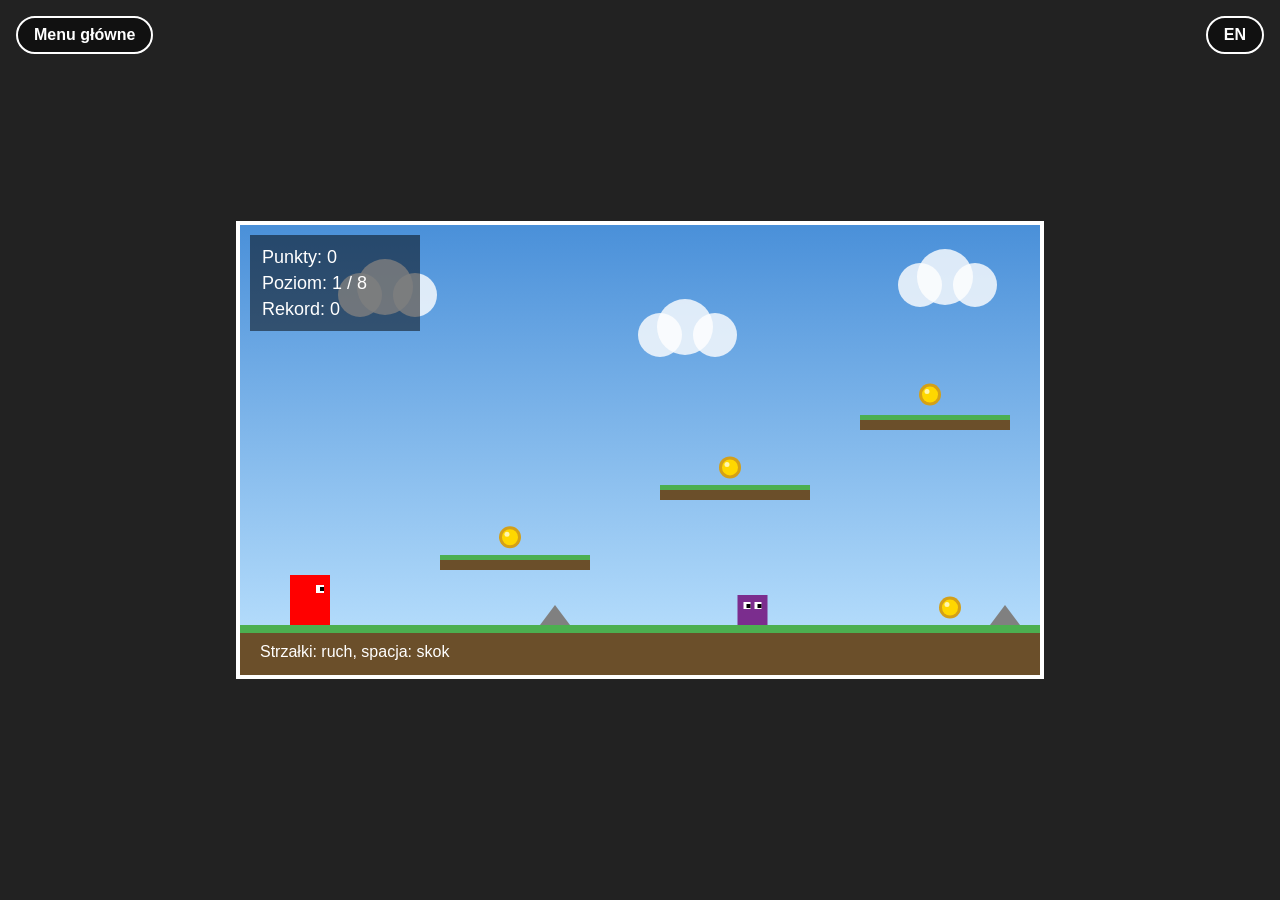
==== game.html @ f16e88c1 "button main menu" ====
<!DOCTYPE html>
<html lang="pl">
<head>
  <meta charset="UTF-8">
  <title>MY 2D GAME </title>
  <link rel="stylesheet" href="style.css">
</head>
<body>
  <a id="menu-button" class="menu-button" href="index.html" target="_top">Menu główne</a>
  <button id="lang-button" class="lang-button">EN</button>
  <canvas id="game" width="800" height="450"></canvas>
  <script src="game.js"></script>
</body>
</html>
---- style.css ----
body {
  margin: 0;
  background: #222;
  display: flex;
  justify-content: center;
  align-items: center;
  min-height: 100vh;
}

canvas {
  background: #87ceeb;  /* niebo */
  border: 4px solid #fff;
}

.menu-button {
  position: fixed;
  top: 16px;
  left: 16px;
  z-index: 10;
  padding: 8px 16px;
  color: white;
  font: bold 1rem Arial, sans-serif;
  text-decoration: none;
  background: rgba(0, 0, 0, 0.5);
  border: 2px solid white;
  border-radius: 20px;
}

.menu-button:hover {
  background: rgba(0, 0, 0, 0.75);
}

.lang-button {
  position: fixed;
  top: 16px;
  right: 16px;
  z-index: 10;
  padding: 8px 16px;
  background: rgba(0, 0, 0, 0.5);
  color: white;
  font-size: 1rem;
  font-weight: bold;
  border: 2px solid white;
  border-radius: 20px;
  cursor: pointer;
} 

.lang-button:hover {
  background: rgba(0, 0, 0, 0.75);
}
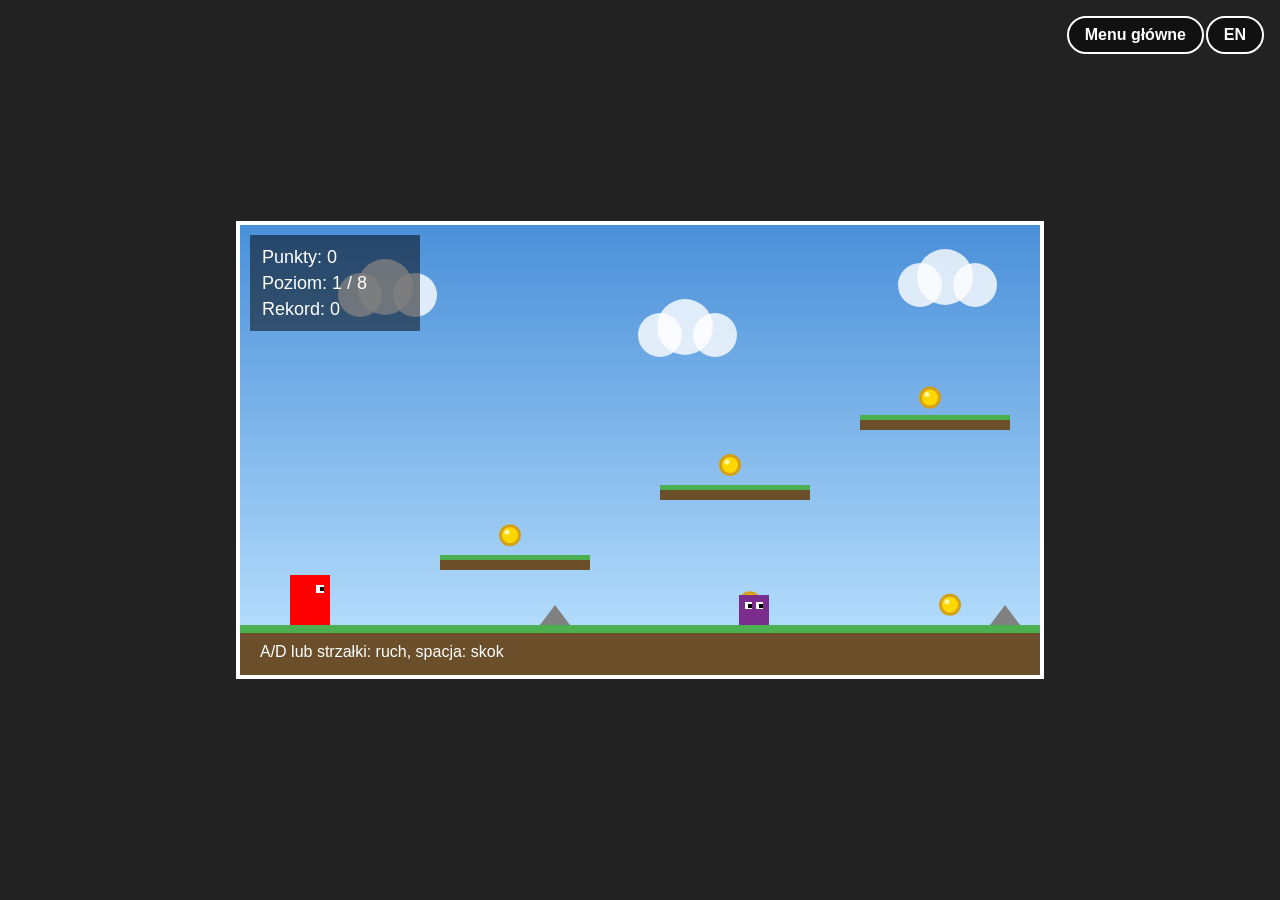
==== commit f3eea17e: "comments" ====
--- a/game.html
+++ b/game.html
@@ -1,14 +1,22 @@
 <!DOCTYPE html>
+<!-- Strona gry; domyślny język to polski. -->
 <html lang="pl">
 <head>
+  <!-- Kodowanie obsługujące polskie znaki. -->
   <meta charset="UTF-8">
+  <!-- Tytuł karty przeglądarki. -->
   <title>MY 2D GAME </title>
+  <!-- Style widoku gry oraz miniatur poziomów. -->
   <link rel="stylesheet" href="style.css">
 </head>
 <body>
+  <!-- target="_top" sprawia, że menu działa również wewnątrz ramki podglądu. -->
   <a id="menu-button" class="menu-button" href="index.html" target="_top">Menu główne</a>
+  <!-- Przycisk zmieniający język napisów w grze. -->
   <button id="lang-button" class="lang-button">EN</button>
+  <!-- Płótno 800 x 450 pikseli, na którym JavaScript rysuje grę. -->
   <canvas id="game" width="800" height="450"></canvas>
+  <!-- Wczytuje logikę gry po utworzeniu elementów strony. -->
   <script src="game.js"></script>
 </body>
 </html>
--- a/style.css
+++ b/style.css
@@ -1,3 +1,4 @@
+/* Centruje płótno gry w oknie i ustawia ciemne tło dookoła. */
 body {
   margin: 0;
   background: #222;
@@ -7,15 +8,38 @@
   min-height: 100vh;
 }
 
+/* Stały rozmiar logiczny gry z jasną ramką. */
 canvas {
-  background: #87ceeb;  /* niebo */
+  background: #48d4ff;  /* niebo */
   border: 4px solid #fff;
 }
 
+/* W miniaturze usuwa przewijanie i rozciąga stronę na wysokość ramki. */
+body.level-thumbnail {
+  width: 100%;
+  height: 100vh;
+  min-height: 0;
+  overflow: hidden;
+}
+
+/* Dopasowuje płótno miniatury do wymiarów małej ramki podglądu. */
+body.level-thumbnail canvas {
+  width: 100vw;
+  height: 100vh;
+  border: 0;
+}
+
+/* Ukrywa elementy sterujące w miniaturach, aby nie zasłaniały planszy. */
+body.level-thumbnail .menu-button,
+body.level-thumbnail .lang-button {
+  display: none;
+}
+
+/* Przycisk powrotu pozostaje w prawym górnym rogu ekranu gry. */
 .menu-button {
   position: fixed;
   top: 16px;
-  left: 16px;
+  right: 76px;
   z-index: 10;
   padding: 8px 16px;
   color: white;
@@ -26,10 +50,12 @@
   border-radius: 20px;
 }
 
+/* Przy najechaniu menu staje się wyraźniejsze. */
 .menu-button:hover {
   background: rgba(0, 0, 0, 0.75);
 }
 
+/* Przycisk zmiany języka przypięty w rogu ekranu. */
 .lang-button {
   position: fixed;
   top: 16px;
@@ -45,6 +71,7 @@
   cursor: pointer;
 } 
 
+/* Ciemniejsze tło po najechaniu na przycisk języka. */
 .lang-button:hover {
   background: rgba(0, 0, 0, 0.75);
 }
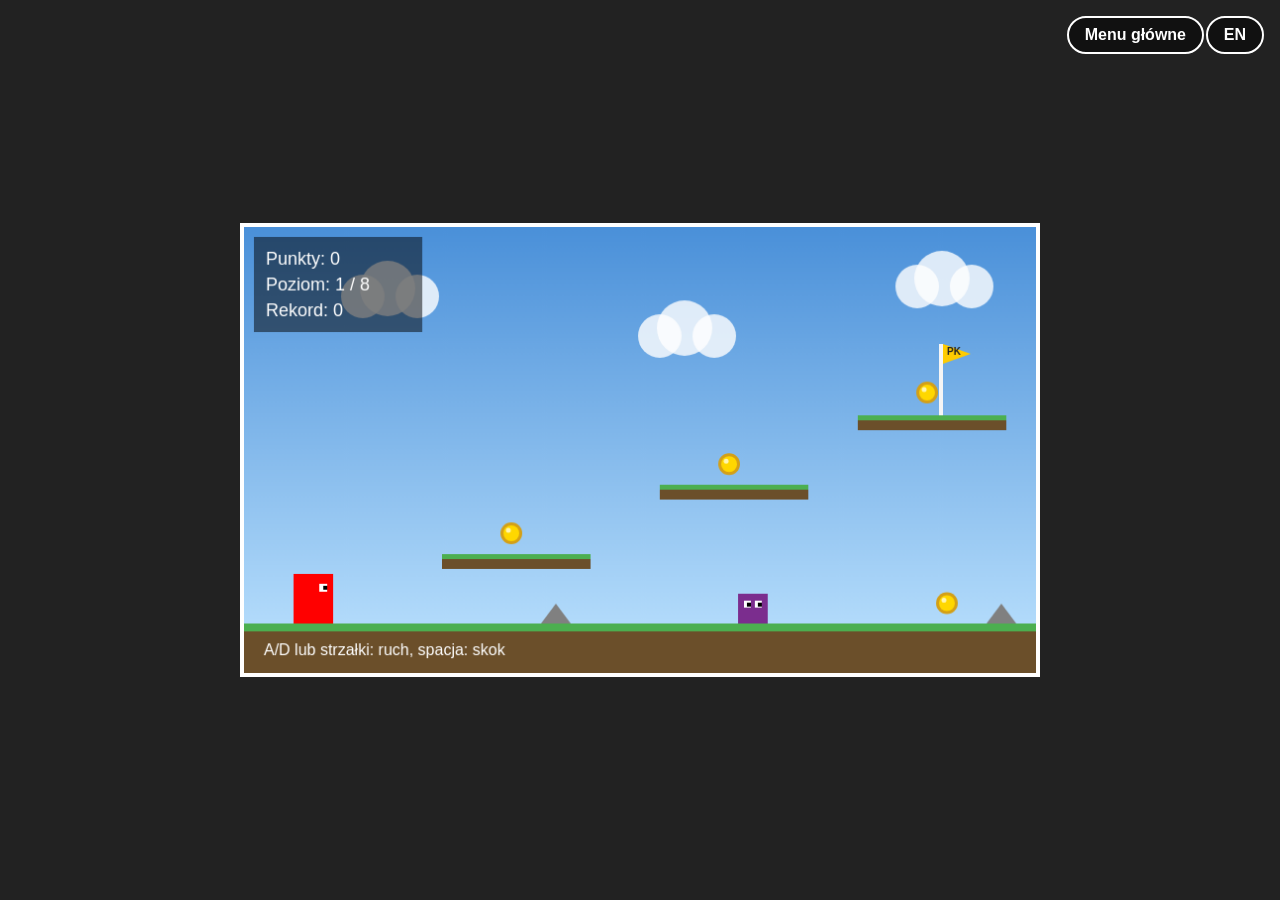
==== commit ad00b4e4: "buttons on phone" ====
--- a/game.html
+++ b/game.html
@@ -4,6 +4,7 @@
 <head>
   <!-- Kodowanie obsługujące polskie znaki. -->
   <meta charset="UTF-8">
+  <meta name="viewport" content="width=device-width, initial-scale=1.0"> <!-- dopasowuje stronę gry do szerokości i skali telefonu. -->
   <!-- Tytuł karty przeglądarki. -->
   <title>MY 2D GAME </title>
   <!-- Style widoku gry oraz miniatur poziomów. -->
@@ -16,6 +17,11 @@
   <button id="lang-button" class="lang-button">EN</button>
   <!-- Płótno 800 x 450 pikseli, na którym JavaScript rysuje grę. -->
   <canvas id="game" width="800" height="450"></canvas>
+  <div class="touch-controls" aria-label="Sterowanie dotykowe"> <!-- grupuje przyciski przeznaczone do gry na ekranie dotykowym. -->
+    <button id="touch-left" type="button" aria-label="Ruch w lewo">◀</button> <!-- przytrzymanie przesuwa postać w lewo. -->
+    <button id="touch-right" type="button" aria-label="Ruch w prawo">▶</button> <!-- przytrzymanie przesuwa postać w prawo. -->
+    <button id="touch-jump" type="button" aria-label="Skok">▲</button> <!-- przytrzymanie pozwala wykonywać skoki. -->
+  </div> <!-- kończy grupę przycisków dotykowych. -->
   <!-- Wczytuje logikę gry po utworzeniu elementów strony. -->
   <script src="game.js"></script>
 </body>
--- a/style.css
+++ b/style.css
@@ -3,6 +3,7 @@
   margin: 0;
   background: #222;
   display: flex;
+  flex-direction: column; /* układa planszę i przyciski dotykowe jeden pod drugim. */
   justify-content: center;
   align-items: center;
   min-height: 100vh;
@@ -10,9 +11,18 @@
 
 /* Stały rozmiar logiczny gry z jasną ramką. */
 canvas {
+  box-sizing: border-box; /* wlicza ramkę wymiary wyświetlanej planszy. */
+  display: block; /* usuwa wolną przestrzeń tekstową pod płótnem. */
+  width: min(100%, 800px); /* skaluje planszę do szerokości kontenera, nie powiększając jej ponad oryginał. */
+  height: auto; /* zachowuje proporcje planszy podczas zmniejszania. */
   background: #48d4ff;  /* niebo */
   border: 4px solid #fff;
 }
+
+/* Ukrywa przyciski dotykowe na standardowych ekranach komputerów. */
+.touch-controls { /* domyślnie ukrywa przyciski dotykowe na komputerze. */
+  display: none; /* pokazuje ekranowe sterowanie dopiero na urządzeniach mobilnych. */
+} /* kończy domyślne ukrycie sterowania dotykowego. */
 
 /* W miniaturze usuwa przewijanie i rozciąga stronę na wysokość ramki. */
 body.level-thumbnail {
@@ -69,9 +79,66 @@
   border: 2px solid white;
   border-radius: 20px;
   cursor: pointer;
-} 
+}
 
 /* Ciemniejsze tło po najechaniu na przycisk języka. */
 .lang-button:hover {
   background: rgba(0, 0, 0, 0.75);
 }
+
+/* Dopasowuje obszar gry i przyciski do telefonu lub innego ekranu dotykowego. */
+@media (pointer: coarse), (max-width: 700px) { /* włącza dotykowe sterowanie i responsywne wymiary na małych ekranach. */
+  body:not(.level-thumbnail) { /* stosuje układ mobilny tylko w pełnej grze, nie w miniaturach poziomów. */
+    box-sizing: border-box; /* uwzględnia bezpieczne marginesy w wysokości widoku. */
+    min-height: 100vh; /* zapas dla przeglądarek bez dynamicznej jednostki wysokości. */
+    min-height: 100dvh; /* dopasowuje tło do widocznego obszaru telefonu. */
+    gap: 12px; /* oddziela planszę od przycisków. */
+    padding: max(60px, env(safe-area-inset-top)) 0 max(12px, env(safe-area-inset-bottom)); /* zostawia miejsce na górne przyciski i bezpieczne krawędzie telefonu. */
+  } /* kończy mobilny układ pełnego widoku gry. */
+
+  body:not(.level-thumbnail) canvas { /* ogranicza planszę także w niskim widoku poziomym telefonu. */
+    width: min(100%, 800px, calc((100dvh - 170px) * 1.7778)); /* skaluje planszę do dostępnej szerokości i wysokości. */
+  } /* kończy skalowanie planszy mobilnej. */
+
+  body:not(.level-thumbnail) .touch-controls { /* pokazuje sterowanie wyłącznie w pełnej grze, nie w miniaturze. */
+    display: grid; /* rozmieszcza przyciski w równych kolumnach. */
+    box-sizing: border-box; /* wlicza wewnętrzne marginesy do szerokości sterowania. */
+    grid-template-columns: repeat(3, minmax(0, 1fr)); /* rezerwuje miejsce na lewo, prawo i skok. */
+    gap: 12px; /* ułatwia trafienie palcem w wybrany przycisk. */
+    width: min(100%, 420px); /* utrzymuje sterowanie w zasięgu kciuków. */
+    padding: 0 12px; /* oddala przyciski od krawędzi ekranu. */
+    touch-action: none; /* zapobiega przewijaniu strony podczas używania sterowania. */
+    user-select: none; /* blokuje zaznaczanie symboli na przyciskach. */
+    -webkit-user-select: none; /* blokuje zaznaczanie przycisków w przeglądarkach mobilnych WebKit. */
+  } /* kończy układ przycisków dotykowych. */
+
+  .touch-controls button { /* stylizuje wspólnie wszystkie przyciski dotykowe. */
+    min-height: 64px; /* zapewnia wygodny cel dotyku. */
+    color: white; /* kontrastuje symbol ze wspólnym ciemnym tłem. */
+    font: bold 1.7rem Arial, sans-serif; /* powiększa symbole sterowania. */
+    background: #383853; /* wyróżnia przyciski na tle strony gry. */
+    border: 2px solid #aaaabd; /* wyraźnie określa krawędzie przycisków. */
+    border-radius: 16px; /* zmiękcza kształt przycisków. */
+    touch-action: none; /* blokuje gesty przeglądarki na samym przycisku. */
+    -webkit-tap-highlight-color: transparent; /* usuwa niepasujące podświetlenie dotyku w Safari. */
+  } /* kończy styl wspólny przycisków dotykowych. */
+
+  .touch-controls button:active { /* pokazuje, który przycisk jest aktualnie przytrzymany. */
+    color: #222; /* poprawia kontrast symbolu na żółtym tle. */
+    background: #ffcc00; /* daje natychmiastową informację zwrotną po dotknięciu. */
+    border-color: white; /* wyraźnie obrysowuje aktywny przycisk. */
+  } /* kończy wygląd wciśniętego przycisku dotykowego. */
+
+  .menu-button { /* zmniejsza górny przycisk menu na wąskim ekranie. */
+    top: max(10px, env(safe-area-inset-top)); /* omija wcięcie i pasek stanu telefonu. */
+    right: 68px; /* zostawia wolne miejsce na przycisk języka. */
+    padding: 7px 10px; /* zmniejsza zajmowaną szerokość. */
+    font-size: 0.9rem; /* dopasowuje tekst menu do małego ekranu. */
+  } /* kończy mobilny wygląd przycisku menu. */
+
+  .lang-button { /* dopasowuje przycisk języka do górnej krawędzi telefonu. */
+    top: max(10px, env(safe-area-inset-top)); /* omija wcięcie i pasek stanu telefonu. */
+    right: 10px; /* zachowuje odstęp od prawej krawędzi. */
+    padding: 7px 10px; /* ułatwia zmieszczenie przycisku obok menu. */
+  } /* kończy mobilny wygląd przycisku języka. */
+} /* kończy reguły responsywne dla urządzeń dotykowych. */
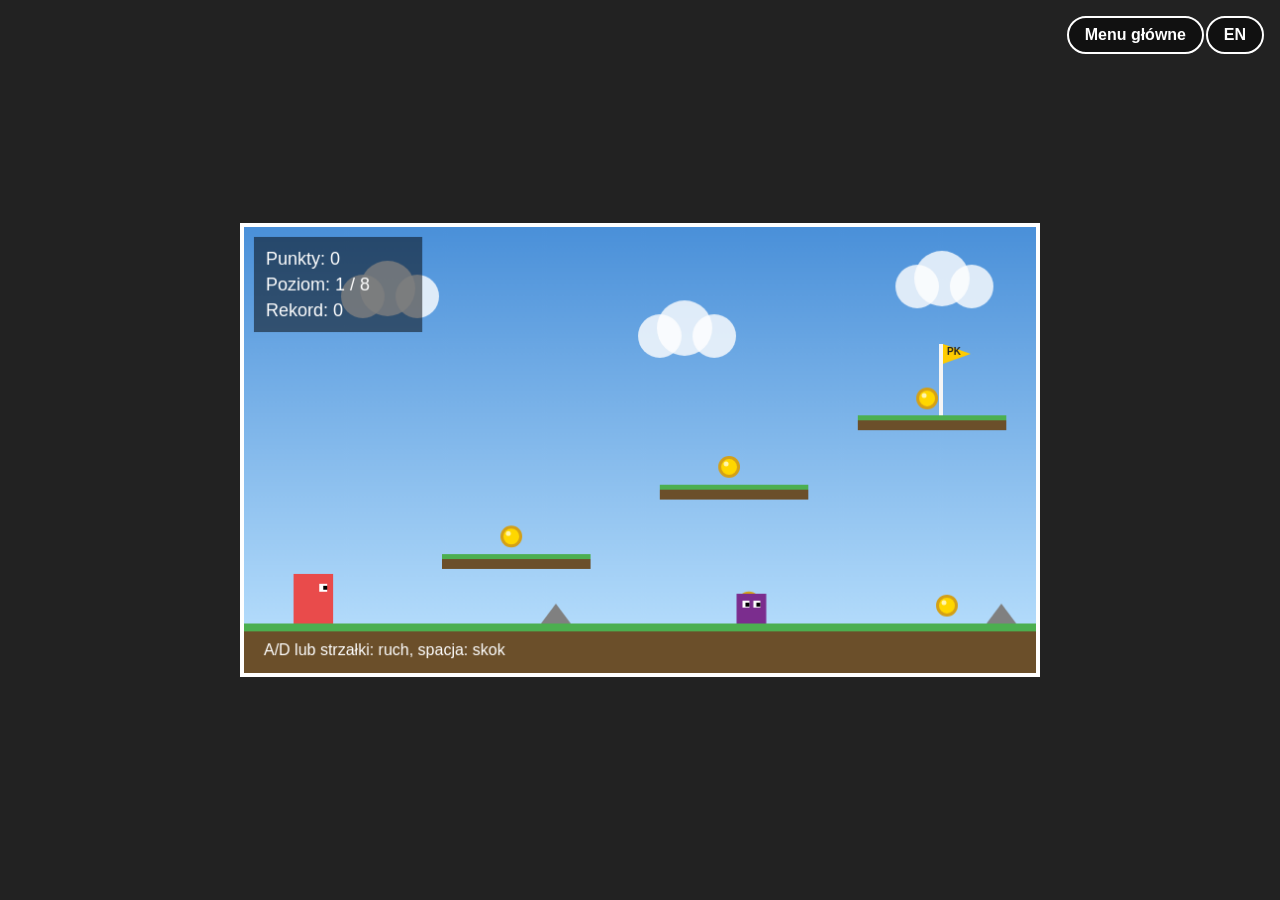
==== commit 3578e5cf: "end game screen, the opion of change theme or player color" ====
--- a/game.html
+++ b/game.html
@@ -22,6 +22,16 @@
     <button id="touch-right" type="button" aria-label="Ruch w prawo">▶</button> <!-- przytrzymanie przesuwa postać w prawo. -->
     <button id="touch-jump" type="button" aria-label="Skok">▲</button> <!-- przytrzymanie pozwala wykonywać skoki. -->
   </div> <!-- kończy grupę przycisków dotykowych. -->
+  <section id="victory-screen" class="victory-screen" role="dialog" aria-modal="true" aria-labelledby="victory-title" hidden> <!-- pokazuje podsumowanie dopiero po ukończeniu ostatniego poziomu. -->
+    <div class="victory-card"> <!-- grupuje gratulacje, końcowy wynik i przyciski dalszych działań. -->
+      <div class="victory-medal" aria-hidden="true">★</div> <!-- wyróżnia wygraną dużą złotą gwiazdą. -->
+      <h1 id="victory-title"></h1> <!-- tytuł wygranej jest uzupełniany w aktualnym języku. -->
+      <p id="victory-message"></p> <!-- informuje, że wszystkie poziomy zostały ukończone. -->
+      <p id="victory-score" class="victory-score"></p> <!-- pokazuje łączny końcowy wynik gracza. -->
+      <button id="replay-button" class="victory-button" type="button"></button> <!-- rozpoczyna nową rozgrywkę od pierwszego poziomu. -->
+      <a id="victory-menu-button" class="victory-menu-button" href="index.html" target="_top"></a> <!-- wraca do menu także wtedy, gdy gra działa w ramce podglądu. -->
+    </div> <!-- kończy kartę podsumowania zwycięstwa. -->
+  </section> <!-- kończy pełnoekranowe podsumowanie zwycięstwa. -->
   <!-- Wczytuje logikę gry po utworzeniu elementów strony. -->
   <script src="game.js"></script>
 </body>
--- a/style.css
+++ b/style.css
@@ -86,8 +86,108 @@
   background: rgba(0, 0, 0, 0.75);
 }
 
+/* Pokazuje pełnoekranowe podsumowanie po przejściu całej gry. */
+.victory-screen { /* przykrywa planszę, aby skupić uwagę na wyniku i kolejnych działaniach. */
+  position: fixed; /* utrzymuje podsumowanie na środku widocznego ekranu. */
+  inset: 0; /* rozciąga przyciemnione tło na całe okno przeglądarki. */
+  z-index: 20; /* umieszcza podsumowanie nad planszą i przyciskami gry. */
+  display: grid; /* umożliwia wyśrodkowanie karty w pionie i poziomie. */
+  place-items: center; /* centruje kartę zwycięstwa na ekranie. */
+  box-sizing: border-box; /* wlicza bezpieczne marginesy w rozmiar nakładki. */
+  padding: max(20px, env(safe-area-inset-top)) max(16px, env(safe-area-inset-right)) max(20px, env(safe-area-inset-bottom)) max(16px, env(safe-area-inset-left)); /* omija wcięcia ekranów telefonów. */
+  background: rgba(12, 14, 30, 0.82); /* przyciemnia grę pod ekranem podsumowania. */
+} /* kończy układ nakładki zwycięstwa. */
+
+.victory-screen[hidden] { /* zachowuje ukrycie ekranu przed ukończeniem gry. */
+  display: none; /* nie rezerwuje miejsca, dopóki gra nie zostanie wygrana. */
+} /* kończy regułę ukrytego podsumowania. */
+
+.victory-card { /* tworzy czytelną kartę z wynikiem i przyciskami po wygranej. */
+  box-sizing: border-box; /* wlicza obramowanie i padding w szerokość ograniczoną do ekranu. */
+  width: min(100%, 460px); /* dopasowuje kartę do telefonu i ogranicza jej szerokość na komputerze. */
+  max-height: 100%; /* utrzymuje kartę w obrębie niskiego ekranu. */
+  overflow-y: auto; /* pozwala przewinąć kartę, jeśli ekran telefonu jest bardzo niski. */
+  padding: 30px 28px; /* dodaje przestrzeń między treścią a krawędzią karty. */
+  color: #fff; /* zapewnia jasny tekst na ciemnej karcie. */
+  text-align: center; /* centruje gratulacje i wynik. */
+  background: linear-gradient(155deg, #34365b, #202137); /* nadaje panelowi głębię dopasowaną do kolorów gry. */
+  border: 2px solid rgba(255, 224, 102, 0.75); /* wyróżnia ekran ukończenia złotą ramką. */
+  border-radius: 24px; /* zmiękcza narożniki karty. */
+  box-shadow: 0 20px 70px rgba(0, 0, 0, 0.45); /* oddziela kartę od przyciemnionego tła. */
+} /* kończy kartę podsumowania zwycięstwa. */
+
+.victory-medal { /* podkreśla osiągnięcie dużą złotą gwiazdą. */
+  display: grid; /* centruje symbol medalu w jego okrągłej oprawie. */
+  place-items: center; /* ustawia gwiazdę dokładnie na środku. */
+  width: 76px; /* ustala szerokość ozdobnego medalu. */
+  height: 76px; /* zachowuje okrągły kształt medalu. */
+  margin: 0 auto 12px; /* centruje medal i oddziela go od tytułu. */
+  color: #765000; /* nadaje gwieździe ciemniejszy kolor dla kontrastu. */
+  font-size: 2.8rem; /* powiększa symbol gwiazdy. */
+  background: linear-gradient(145deg, #fff1a8, #ffcc00); /* tworzy złoty medal z jasnym połyskiem. */
+  border: 4px solid rgba(255, 255, 255, 0.8); /* dodaje jasny obrys medalu. */
+  border-radius: 50%; /* zamienia oprawę gwiazdy w medal. */
+  box-shadow: 0 7px 0 #c79a00, 0 12px 24px rgba(255, 204, 0, 0.22); /* nadaje medalowi głębię i złotą poświatę. */
+} /* kończy wygląd złotego medalu. */
+
+.victory-card h1 { /* ustawia wyróżniający się tytuł ukończenia gry. */
+  margin: 8px 0; /* oddziela tytuł od medalu i komunikatu. */
+  color: #ffe066; /* używa złotego koloru podkreślającego zwycięstwo. */
+  font-size: clamp(1.8rem, 7vw, 2.5rem); /* zmniejsza nagłówek na małych ekranach. */
+  line-height: 1.15; /* utrzymuje zwięzły odstęp w tytule. */
+} /* kończy styl tytułu zwycięstwa. */
+
+#victory-message { /* prezentuje gratulacje pod tytułem. */
+  margin: 8px 0 12px; /* zachowuje czytelne odstępy wokół komunikatu. */
+  color: #e4e5f2; /* odróżnia opis od złotego nagłówka. */
+  font-size: 1.05rem; /* utrzymuje wygodny rozmiar tekstu. */
+} /* kończy styl gratulacji. */
+
+.victory-score { /* wyróżnia łączny wynik zdobyty w całej rozgrywce. */
+  margin: 14px 0 24px; /* oddziela wynik od gratulacji i przycisków. */
+  color: #ffdf70; /* zwraca uwagę na końcową liczbę punktów. */
+  font-size: 1.45rem; /* pokazuje wynik większą czcionką. */
+  font-weight: bold; /* podkreśla znaczenie podsumowania. */
+} /* kończy styl końcowego wyniku. */
+
+.victory-button, /* wyróżnia główną akcję ponownego przejścia gry. */
+.victory-menu-button { /* ujednolica wygląd obu akcji na ekranie ukończenia. */
+  box-sizing: border-box; /* daje przyciskowi i linkowi takie same wymiary z paddingiem i obramowaniem. */
+  display: flex; /* ustawia napis w środku każdego przycisku. */
+  align-items: center; /* centruje napisy pionowo. */
+  justify-content: center; /* centruje napisy poziomo. */
+  width: 100%; /* ułatwia kliknięcie lub dotknięcie całego wiersza. */
+  height: 56px; /* nadaje obu akcjom identyczną wysokość. */
+  min-height: 56px; /* zachowuje równy rozmiar także przy dłuższych napisach. */
+  padding: 12px 18px; /* zachowuje odstęp tekstu wewnątrz przycisków. */
+  line-height: 1.2; /* ujednolica wysokość wiersza w przycisku i linku. */
+  border-radius: 14px; /* dopasowuje przyciski do miękkiego kształtu karty. */
+  font: bold 1rem Arial, sans-serif; /* ujednolica rozmiar i grubość napisów. */
+  text-align: center; /* centruje etykiety przycisków. */
+  text-decoration: none; /* usuwa podkreślenie z linku powrotu do menu. */
+  cursor: pointer; /* wskazuje, że elementy są interaktywne. */
+} /* kończy wspólne reguły przycisków zwycięstwa. */
+
+.victory-button { /* wyróżnia ponowną grę jako główną akcję. */
+  color: #242033; /* zapewnia kontrast tekstu na żółtym tle. */
+  background: #ffcc00; /* nadaje głównej akcji kolor startowego przycisku gry. */
+  border: 2px solid #ffe066; /* podkreśla krawędź głównego przycisku. */
+  box-shadow: 0 4px 0 #c79a00; /* nadaje przyciskowi lekki efekt wypukłości. */
+} /* kończy wygląd przycisku ponownej gry. */
+
+.victory-menu-button { /* prezentuje powrót do menu jako drugą, spokojniejszą akcję. */
+  margin-top: 12px; /* oddziela link menu od przycisku ponownej gry. */
+  color: #fff; /* utrzymuje czytelny tekst na ciemnym tle. */
+  background: rgba(255, 255, 255, 0.08); /* odróżnia link bez rywalizowania z główną akcją. */
+  border: 2px solid rgba(255, 255, 255, 0.55); /* wyznacza czytelną krawędź drugiego przycisku. */
+} /* kończy wygląd przycisku powrotu do menu. */
+
 /* Dopasowuje obszar gry i przyciski do telefonu lub innego ekranu dotykowego. */
 @media (pointer: coarse), (max-width: 700px) { /* włącza dotykowe sterowanie i responsywne wymiary na małych ekranach. */
+  .victory-card { /* zmniejsza odstępy panelu zwycięstwa na wąskim ekranie. */
+    padding: 24px 18px; /* zostawia miejsce na tekst i duże przyciski na telefonie. */
+  } /* kończy mobilne dopasowanie karty zwycięstwa. */
+
   body:not(.level-thumbnail) { /* stosuje układ mobilny tylko w pełnej grze, nie w miniaturach poziomów. */
     box-sizing: border-box; /* uwzględnia bezpieczne marginesy w wysokości widoku. */
     min-height: 100vh; /* zapas dla przeglądarek bez dynamicznej jednostki wysokości. */
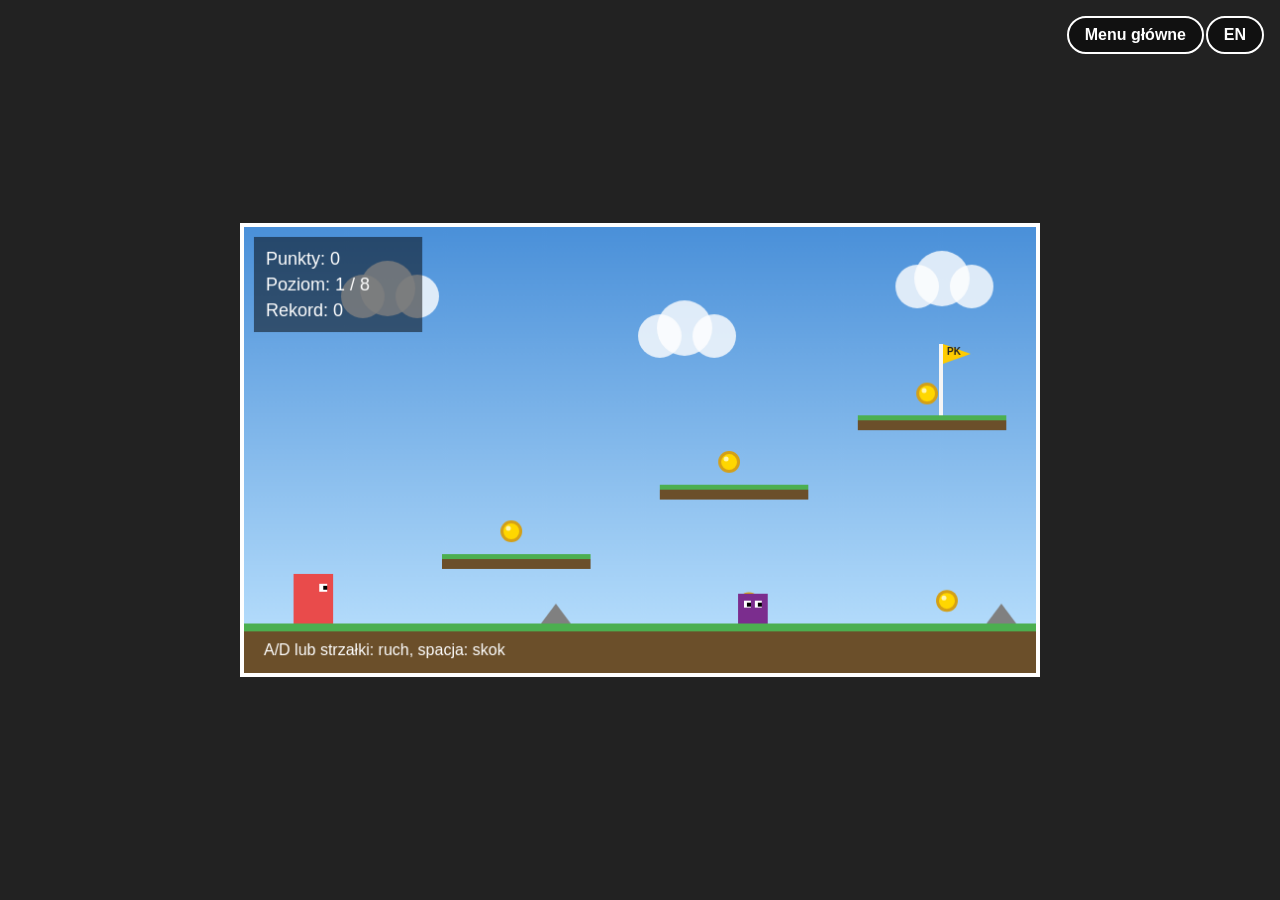
==== commit 51410a64: "miniature" ====
--- a/game.html
+++ b/game.html
@@ -5,8 +5,10 @@
   <!-- Kodowanie obsługujące polskie znaki. -->
   <meta charset="UTF-8">
   <meta name="viewport" content="width=device-width, initial-scale=1.0"> <!-- dopasowuje stronę gry do szerokości i skali telefonu. -->
-  <!-- Tytuł karty przeglądarki. -->
-  <title>MY 2D GAME </title>
+  <!-- Ustawia nazwę „Mega parkur” widoczną na karcie przeglądarki. -->
+  <title>Mega parkur</title>
+  <!-- Ustawia własną ikonę platformówki na karcie przeglądarki. -->
+  <link rel="icon" type="image/svg+xml" href="favicon.svg">
   <!-- Style widoku gry oraz miniatur poziomów. -->
   <link rel="stylesheet" href="style.css">
 </head>
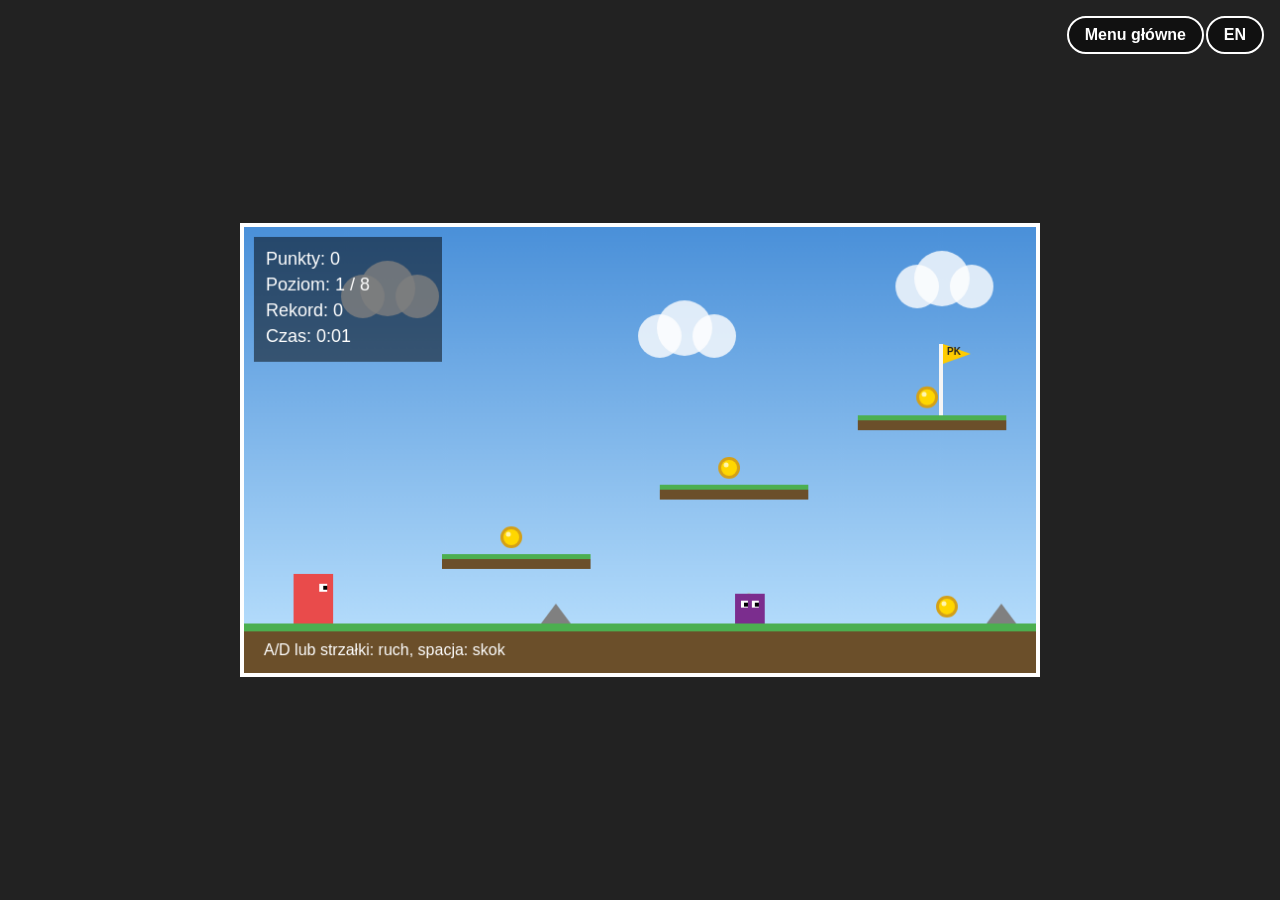
==== commit f633ea65: "time and best time" ====
--- a/game.html
+++ b/game.html
@@ -24,13 +24,17 @@
     <button id="touch-right" type="button" aria-label="Ruch w prawo">▶</button> <!-- przytrzymanie przesuwa postać w prawo. -->
     <button id="touch-jump" type="button" aria-label="Skok">▲</button> <!-- przytrzymanie pozwala wykonywać skoki. -->
   </div> <!-- kończy grupę przycisków dotykowych. -->
-  <section id="victory-screen" class="victory-screen" role="dialog" aria-modal="true" aria-labelledby="victory-title" hidden> <!-- pokazuje podsumowanie dopiero po ukończeniu ostatniego poziomu. -->
+  <section id="victory-screen" class="victory-screen" role="dialog" aria-modal="true" aria-labelledby="victory-title" hidden> <!-- pokazuje podsumowanie ukończonego poziomu i dalsze działania. -->
     <div class="victory-card"> <!-- grupuje gratulacje, końcowy wynik i przyciski dalszych działań. -->
       <div class="victory-medal" aria-hidden="true">★</div> <!-- wyróżnia wygraną dużą złotą gwiazdą. -->
       <h1 id="victory-title"></h1> <!-- tytuł wygranej jest uzupełniany w aktualnym języku. -->
       <p id="victory-message"></p> <!-- informuje, że wszystkie poziomy zostały ukończone. -->
-      <p id="victory-score" class="victory-score"></p> <!-- pokazuje łączny końcowy wynik gracza. -->
-      <button id="replay-button" class="victory-button" type="button"></button> <!-- rozpoczyna nową rozgrywkę od pierwszego poziomu. -->
+      <p id="completion-time" class="completion-stat"></p> <!-- pokazuje czas przejścia właśnie ukończonego poziomu. -->
+      <p id="completion-coins" class="completion-stat"></p> <!-- pokazuje zebrane monety w ukończonym poziomie. -->
+      <p id="completion-stars" class="completion-stars"></p> <!-- pokazuje gwiazdki zdobyte za monety i szybkość. -->
+      <p id="completion-level-score" class="victory-score"></p> <!-- pokazuje punkty zdobyte na ukończonym poziomie. -->
+      <p id="victory-score" class="victory-score completion-total" hidden></p> <!-- pokazuje łączny wynik po ukończeniu ostatniego poziomu. -->
+      <button id="replay-button" class="victory-button" type="button"></button> <!-- uruchamia następny poziom albo nową grę po finale. -->
       <a id="victory-menu-button" class="victory-menu-button" href="index.html" target="_top"></a> <!-- wraca do menu także wtedy, gdy gra działa w ramce podglądu. -->
     </div> <!-- kończy kartę podsumowania zwycięstwa. -->
   </section> <!-- kończy pełnoekranowe podsumowanie zwycięstwa. -->
--- a/style.css
+++ b/style.css
@@ -149,6 +149,23 @@
   font-size: 1.45rem; /* pokazuje wynik większą czcionką. */
   font-weight: bold; /* podkreśla znaczenie podsumowania. */
 } /* kończy styl końcowego wyniku. */
+
+.completion-stat { /* grupuje dodatkowe statystyki ukończonego poziomu. */
+  margin: 8px 0; /* zachowuje równy odstęp między czasem, monetami i wynikiem. */
+  color: #e4e5f2; /* utrzymuje czytelny tekst na ciemnej karcie. */
+  font-size: 1.05rem; /* wyróżnia szczegóły bez przytłaczania nagłówka. */
+} /* kończy styl statystyk poziomu. */
+
+.completion-stars { /* wyróżnia ocenę gwiazdkową ukończonego poziomu. */
+  margin: 14px 0; /* oddziela gwiazdki od pozostałych statystyk. */
+  color: #ffdf70; /* nadaje gwiazdkom widoczny złoty kolor. */
+  font-size: 1.8rem; /* powiększa symbole gwiazdek. */
+  letter-spacing: 0.12em; /* rozsuwa gwiazdki, aby łatwo je policzyć. */
+} /* kończy wygląd oceny gwiazdkowej. */
+
+.completion-total[hidden] { /* ukrywa łączny wynik na ekranach pojedynczych poziomów. */
+  display: none; /* pokazuje wynik całej gry tylko po ostatnim poziomie. */
+} /* kończy regułę widoczności łącznego wyniku. */
 
 .victory-button, /* wyróżnia główną akcję ponownego przejścia gry. */
 .victory-menu-button { /* ujednolica wygląd obu akcji na ekranie ukończenia. */
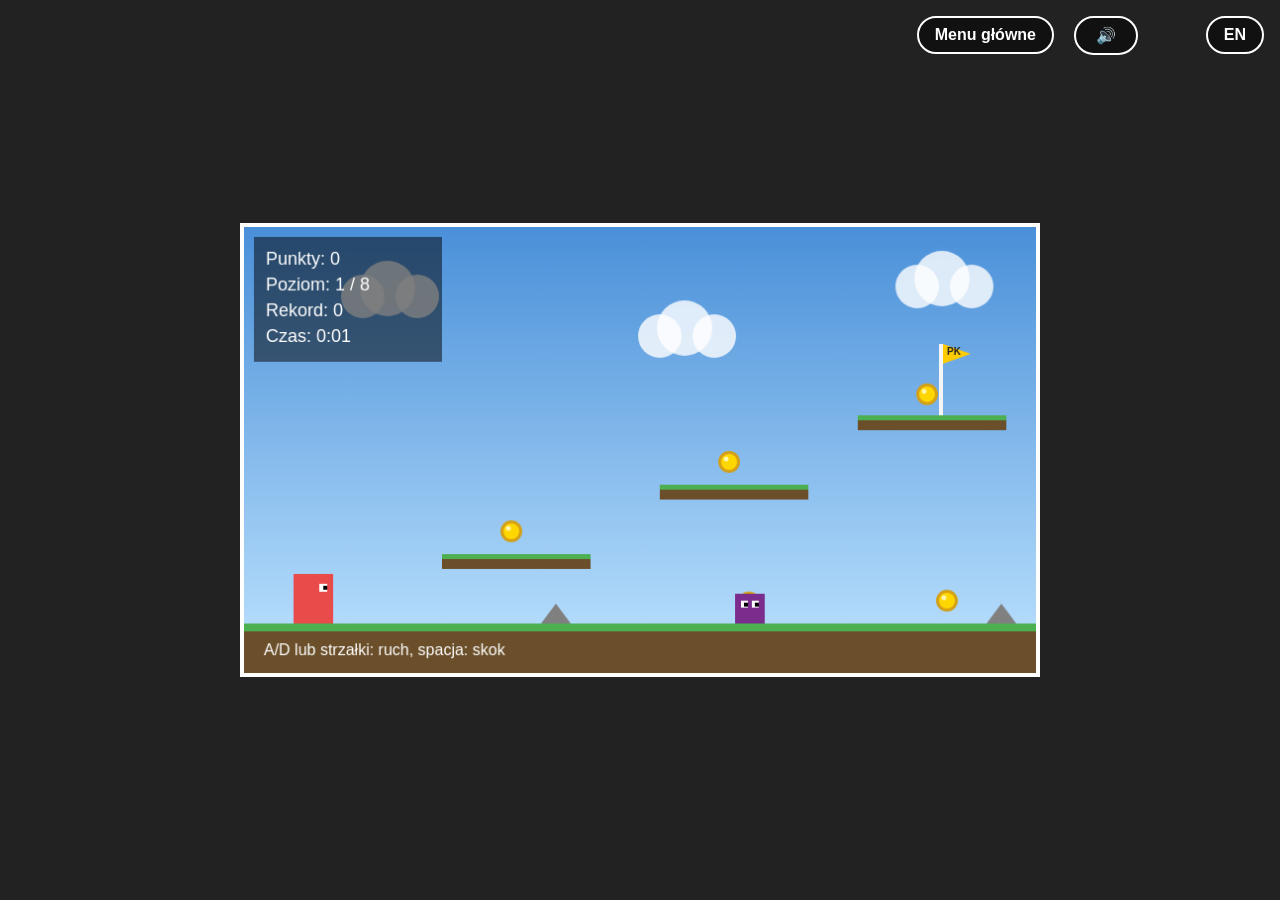
==== commit e96a932c: "basic sounds effects and music" ====
--- a/game.html
+++ b/game.html
@@ -15,6 +15,8 @@
 <body>
   <!-- target="_top" sprawia, że menu działa również wewnątrz ramki podglądu. -->
   <a id="menu-button" class="menu-button" href="index.html" target="_top">Menu główne</a>
+  <!-- Pozwala włączać lub wyciszać muzykę i efekty dźwiękowe gry. -->
+  <button id="audio-button" class="audio-button" type="button" aria-label="Wycisz dźwięk">🔊</button>
   <!-- Przycisk zmieniający język napisów w grze. -->
   <button id="lang-button" class="lang-button">EN</button>
   <!-- Płótno 800 x 450 pikseli, na którym JavaScript rysuje grę. -->
--- a/style.css
+++ b/style.css
@@ -41,6 +41,7 @@
 
 /* Ukrywa elementy sterujące w miniaturach, aby nie zasłaniały planszy. */
 body.level-thumbnail .menu-button,
+body.level-thumbnail .audio-button, /* ukrywa przełącznik dźwięku w małych podglądach poziomów. */
 body.level-thumbnail .lang-button {
   display: none;
 }
@@ -49,7 +50,7 @@
 .menu-button {
   position: fixed;
   top: 16px;
-  right: 76px;
+  right: 226px;
   z-index: 10;
   padding: 8px 16px;
   color: white;
@@ -58,6 +59,28 @@
   background: rgba(0, 0, 0, 0.5);
   border: 2px solid white;
   border-radius: 20px;
+}
+
+/* Przycisk dźwięku jest widoczny obok menu i przełącznika języka. */
+.audio-button {
+  position: fixed; /* utrzymuje przełącznik w górnym pasku gry. */
+  top: 16px; /* wyrównuje przełącznik z menu i językiem. */
+  right: 142px; /* rezerwuje osobne miejsce pomiędzy menu i językiem. */
+  z-index: 10; /* umieszcza przycisk nad planszą. */
+  min-width: 64px; /* daje ikonę o wygodnym rozmiarze klikalnym. */
+  padding: 8px 14px; /* oddziela ikonę od obramowania. */
+  color: white; /* zapewnia kontrast ikony na ciemnym tle. */
+  font-size: 1rem; /* dopasowuje symbol do pozostałych przycisków. */
+  font-weight: bold; /* wzmacnia widoczność ikony. */
+  background: rgba(0, 0, 0, 0.5); /* odcina przełącznik od tła gry. */
+  border: 2px solid white; /* wyraźnie wyznacza obszar przycisku. */
+  border-radius: 20px; /* dopasowuje kształt do pozostałych przycisków. */
+  cursor: pointer; /* wskazuje, że przycisk jest aktywny. */
+}
+
+/* Przy najechaniu przycisk dźwięku staje się wyraźniejszy. */
+.audio-button:hover {
+  background: rgba(0, 0, 0, 0.75); /* wyróżnia przycisk po najechaniu kursorem. */
 }
 
 /* Przy najechaniu menu staje się wyraźniejsze. */
@@ -248,10 +271,18 @@
 
   .menu-button { /* zmniejsza górny przycisk menu na wąskim ekranie. */
     top: max(10px, env(safe-area-inset-top)); /* omija wcięcie i pasek stanu telefonu. */
-    right: 68px; /* zostawia wolne miejsce na przycisk języka. */
+    right: auto; /* nie nakłada menu na nowe przyciski w prawym górnym rogu. */
+    left: 10px; /* umieszcza menu po przeciwnej stronie ekranu telefonu. */
     padding: 7px 10px; /* zmniejsza zajmowaną szerokość. */
     font-size: 0.9rem; /* dopasowuje tekst menu do małego ekranu. */
   } /* kończy mobilny wygląd przycisku menu. */
+
+  .audio-button { /* ustawia przełącznik dźwięku między menu a językiem na telefonie. */
+    top: max(10px, env(safe-area-inset-top)); /* omija wcięcie i pasek stanu telefonu. */
+    right: 68px; /* zostawia wolne miejsce na przycisk języka. */
+    min-width: 48px; /* utrzymuje wygodny obszar dotyku. */
+    padding: 7px 10px; /* dopasowuje szerokość przycisku do małego ekranu. */
+  } /* kończy mobilne ustawienie przycisku dźwięku. */
 
   .lang-button { /* dopasowuje przycisk języka do górnej krawędzi telefonu. */
     top: max(10px, env(safe-area-inset-top)); /* omija wcięcie i pasek stanu telefonu. */
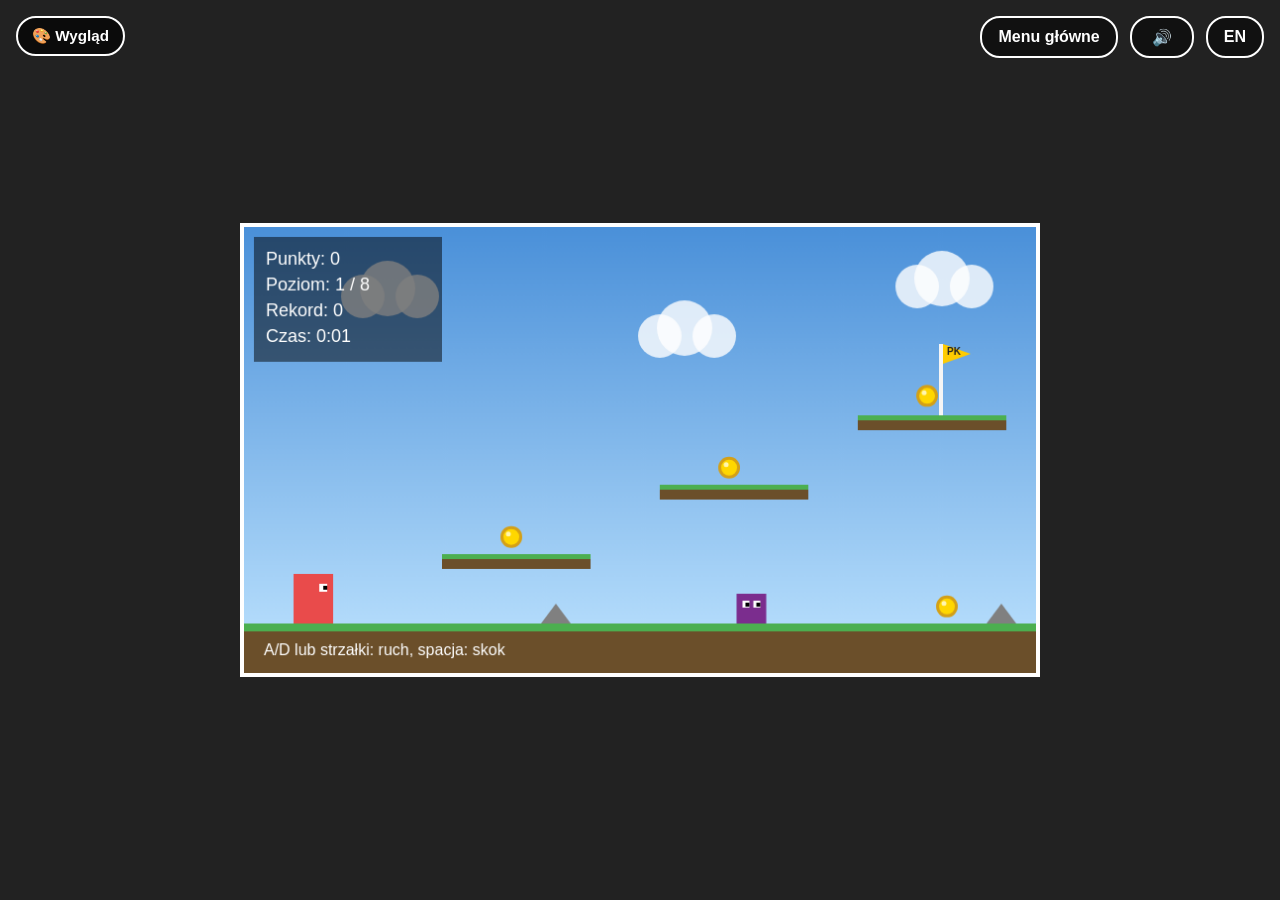
==== commit 69f8bf9a: "choosing sound track" ====
--- a/game.html
+++ b/game.html
@@ -13,12 +13,54 @@
   <link rel="stylesheet" href="style.css">
 </head>
 <body>
-  <!-- target="_top" sprawia, że menu działa również wewnątrz ramki podglądu. -->
-  <a id="menu-button" class="menu-button" href="index.html" target="_top">Menu główne</a>
-  <!-- Pozwala włączać lub wyciszać muzykę i efekty dźwiękowe gry. -->
-  <button id="audio-button" class="audio-button" type="button" aria-label="Wycisz dźwięk">🔊</button>
-  <!-- Przycisk zmieniający język napisów w grze. -->
-  <button id="lang-button" class="lang-button">EN</button>
+  <!-- Udostępnia zmianę wyglądu postaci i tła także podczas gry. -->
+  <details id="game-appearance" class="game-appearance">
+    <!-- Otwiera panel zmiany wyglądu bez zasłaniania gry, kiedy jest zamknięty. -->
+    <summary id="game-appearance-toggle">🎨 Wygląd</summary>
+    <!-- Grupuje wybór koloru postaci i motywu tła w małym panelu. -->
+    <div class="game-appearance-panel">
+      <!-- Łączy podpis z listą kolorów używaną także w menu głównym. -->
+      <label for="game-player-color"><span id="game-player-color-label">Kolor postaci</span>
+        <!-- Zawiera tę samą paletę kolorów, która jest zapisana w ustawieniach gry. -->
+        <select id="game-player-color">
+          <option value="#e94b4b">Czerwony</option>
+          <option value="#3988e8">Niebieski</option>
+          <option value="#38a86b">Zielony</option>
+          <option value="#a65be0">Fioletowy</option>
+          <option value="#f08a32">Pomarańczowy</option>
+        </select>
+      </label>
+      <!-- Łączy podpis z listą motywów tła dostępnych w grze. -->
+      <label for="game-background-theme"><span id="game-background-label">Motyw tła</span>
+        <!-- Zawiera te same motywy, które można wybrać na stronie głównej. -->
+        <select id="game-background-theme">
+          <option value="0">Domyślny</option>
+          <option value="1">Zachód słońca</option>
+          <option value="2">Noc</option>
+          <option value="3">Las</option>
+        </select>
+      </label>
+      <!-- Łączy wybór muzyki z podkładem odtwarzanym podczas rozgrywki. -->
+      <label for="game-music-style"><span id="game-music-label">Muzyka</span>
+        <!-- Udostępnia te same autorskie style, których próbki można odsłuchać w menu głównym. -->
+        <select id="game-music-style">
+          <option value="adventure">Przygodowa</option>
+          <option value="retro">Retro chiptune</option>
+          <option value="chill">Spokojna eksploracja</option>
+          <option value="arcade">Energetyczna arcade</option>
+        </select>
+      </label>
+    </div>
+  </details>
+  <!-- Grupuje menu, dźwięk i język w równym pasku sterującym. -->
+  <nav class="game-toolbar" aria-label="Ustawienia gry">
+    <!-- target="_top" sprawia, że menu działa również wewnątrz ramki podglądu. -->
+    <a id="menu-button" class="menu-button" href="index.html" target="_top">Menu główne</a>
+    <!-- Pozwala włączać lub wyciszać muzykę i efekty dźwiękowe gry. -->
+    <button id="audio-button" class="audio-button" type="button" aria-label="Wycisz dźwięk">🔊</button>
+    <!-- Przycisk zmieniający język napisów w grze. -->
+    <button id="lang-button" class="lang-button">EN</button>
+  </nav>
   <!-- Płótno 800 x 450 pikseli, na którym JavaScript rysuje grę. -->
   <canvas id="game" width="800" height="450"></canvas>
   <div class="touch-controls" aria-label="Sterowanie dotykowe"> <!-- grupuje przyciski przeznaczone do gry na ekranie dotykowym. -->
@@ -41,6 +83,7 @@
     </div> <!-- kończy kartę podsumowania zwycięstwa. -->
   </section> <!-- kończy pełnoekranowe podsumowanie zwycięstwa. -->
   <!-- Wczytuje logikę gry po utworzeniu elementów strony. -->
+  <script src="music.js"></script> <!-- udostępnia wspólne motywy muzyczne właściwej grze. -->
   <script src="game.js"></script>
 </body>
 </html>
--- a/style.css
+++ b/style.css
@@ -41,17 +41,37 @@
 
 /* Ukrywa elementy sterujące w miniaturach, aby nie zasłaniały planszy. */
 body.level-thumbnail .menu-button,
+body.level-thumbnail .game-appearance,
 body.level-thumbnail .audio-button, /* ukrywa przełącznik dźwięku w małych podglądach poziomów. */
 body.level-thumbnail .lang-button {
   display: none;
 }
-
-/* Przycisk powrotu pozostaje w prawym górnym rogu ekranu gry. */
-.menu-button {
+body.level-thumbnail .game-toolbar {
+  display: none;
+}
+
+body.game-preview .game-appearance { /* nie zasłania wyników w planszy uruchomionej w podglądzie strony głównej. */
+  display: none; /* ustawienia wyglądu są dostępne obok podglądu, na stronie głównej. */
+} /* kończy ukrywanie panelu wyglądu w podglądzie. */
+
+/* Ustawia przyciski menu, dźwięku i języka w jednym, równym rzędzie. */
+.game-toolbar {
   position: fixed;
   top: 16px;
-  right: 226px;
+  right: 16px;
   z-index: 10;
+  display: flex;
+  align-items: center;
+  gap: 12px;
+}
+
+/* Wspólna wysokość i pozycjonowanie przycisków paska. */
+.menu-button {
+  display: inline-flex;
+  align-items: center;
+  justify-content: center;
+  min-height: 42px;
+  box-sizing: border-box;
   padding: 8px 16px;
   color: white;
   font: bold 1rem Arial, sans-serif;
@@ -61,12 +81,64 @@
   border-radius: 20px;
 }
 
+/* Ustawienia wyglądu pozostają dostępne w grze i zwijają się do małego przycisku. */
+.game-appearance { /* utrzymuje ustawienia w górnym rogu bez zajmowania miejsca na planszy. */
+  position: fixed; /* przypina przełącznik do okna przeglądarki. */
+  top: 16px; /* wyrównuje panel z przyciskami gry. */
+  left: 16px; /* ustawia panel po przeciwnej stronie niż menu i dźwięk. */
+  z-index: 10; /* pozwala panelowi otworzyć się nad płótnem gry. */
+  color: white; /* zapewnia czytelność tekstu na ciemnym panelu. */
+  font: bold 0.95rem Arial, sans-serif; /* dopasowuje podpis do pozostałych elementów sterujących. */
+} /* kończy pozycjonowanie ustawień wyglądu. */
+
+.game-appearance summary { /* stylizuje zwinięty przycisk ustawień wyglądu. */
+  padding: 9px 14px; /* tworzy wygodny cel kliknięcia i dotyku. */
+  list-style: none; /* usuwa standardowy znacznik szczegółów przeglądarki. */
+  background: rgba(0, 0, 0, 0.65); /* odcina przycisk od elementów gry. */
+  border: 2px solid white; /* wyznacza krawędź przycisku. */
+  border-radius: 20px; /* dopasowuje kształt do pozostałych przycisków. */
+  cursor: pointer; /* informuje, że przycisk otwiera panel. */
+} /* kończy wygląd przycisku ustawień. */
+
+.game-appearance summary::-webkit-details-marker { /* ukrywa natywny trójkąt w przeglądarkach WebKit. */
+  display: none; /* pozostawia widoczną tylko ikonę palety i nazwę. */
+} /* kończy ukrywanie znacznika rozwijania. */
+
+.game-appearance-panel { /* tworzy kompaktowy panel list wyboru wyglądu. */
+  display: grid; /* układa kolor i motyw w osobnych wierszach. */
+  gap: 10px; /* oddziela kontrolki, aby łatwo je wybrać. */
+  width: 220px; /* utrzymuje panel na tyle wąski, by nie zasłaniał gry. */
+  margin-top: 8px; /* oddziela panel od przycisku, który go otwiera. */
+  padding: 14px; /* dodaje przestrzeń wokół list wyboru. */
+  background: rgba(25, 27, 49, 0.96); /* zapewnia kontrast i czytelność nad planszą. */
+  border: 2px solid rgba(255, 255, 255, 0.8); /* wyznacza krawędzie rozwiniętego panelu. */
+  border-radius: 14px; /* dopasowuje panel do stylu gry. */
+  box-shadow: 0 8px 24px rgba(0, 0, 0, 0.35); /* oddziela panel od planszy. */
+} /* kończy układ panelu ustawień. */
+
+.game-appearance-panel label { /* grupuje podpis i listę każdej opcji wyglądu. */
+  display: grid; /* układa opis nad listą wyboru. */
+  gap: 5px; /* oddziela podpis od kontrolki. */
+} /* kończy układ pojedynczego pola ustawień. */
+
+.game-appearance-panel select { /* zapewnia czytelne i łatwe do dotknięcia listy wyboru. */
+  box-sizing: border-box; /* uwzględnia obramowanie w szerokości listy. */
+  width: 100%; /* rozciąga listę na szerokość panelu. */
+  min-height: 40px; /* zapewnia wygodną wysokość także na telefonie. */
+  padding: 7px 9px; /* ułatwia wybór tekstu. */
+  color: #222; /* utrzymuje kontrast tekstu na jasnej liście. */
+  font: 0.95rem Arial, sans-serif; /* zachowuje spójny, czytelny tekst. */
+  border: 1px solid #c8c8d8; /* oddziela listę od ciemnego panelu. */
+  border-radius: 8px; /* łagodzi kształt kontrolki. */
+} /* kończy styl list wyboru wyglądu. */
+
 /* Przycisk dźwięku jest widoczny obok menu i przełącznika języka. */
 .audio-button {
-  position: fixed; /* utrzymuje przełącznik w górnym pasku gry. */
-  top: 16px; /* wyrównuje przełącznik z menu i językiem. */
-  right: 142px; /* rezerwuje osobne miejsce pomiędzy menu i językiem. */
-  z-index: 10; /* umieszcza przycisk nad planszą. */
+  display: inline-flex; /* wyrównuje ikonę dźwięku z pozostałymi przyciskami paska. */
+  align-items: center; /* centruje ikonę w pionie. */
+  justify-content: center; /* centruje ikonę w poziomie. */
+  box-sizing: border-box; /* uwzględnia obramowanie w stałej wysokości paska. */
+  min-height: 42px; /* wyrównuje wysokość przycisku do menu i języka. */
   min-width: 64px; /* daje ikonę o wygodnym rozmiarze klikalnym. */
   padding: 8px 14px; /* oddziela ikonę od obramowania. */
   color: white; /* zapewnia kontrast ikony na ciemnym tle. */
@@ -90,10 +162,14 @@
 
 /* Przycisk zmiany języka przypięty w rogu ekranu. */
 .lang-button {
-  position: fixed;
-  top: 16px;
-  right: 16px;
-  z-index: 10;
+  display: inline-flex;
+  align-items: center;
+  justify-content: center;
+  box-sizing: border-box;
+  min-width: 58px;
+  min-height: 42px;
+  position: static;
+  margin: 0;
   padding: 8px 16px;
   background: rgba(0, 0, 0, 0.5);
   color: white;
@@ -269,24 +345,28 @@
     border-color: white; /* wyraźnie obrysowuje aktywny przycisk. */
   } /* kończy wygląd wciśniętego przycisku dotykowego. */
 
+  .game-toolbar { /* utrzymuje równy odstęp przycisków także na telefonie. */
+    top: max(10px, env(safe-area-inset-top)); /* omija wcięcie i pasek stanu telefonu. */
+    right: 10px; /* zachowuje bezpieczny odstęp od prawej krawędzi. */
+    gap: 8px; /* zmniejsza odstępy, aby pasek mieścił się na wąskim ekranie. */
+  } /* kończy mobilne dopasowanie paska sterującego. */
+
   .menu-button { /* zmniejsza górny przycisk menu na wąskim ekranie. */
-    top: max(10px, env(safe-area-inset-top)); /* omija wcięcie i pasek stanu telefonu. */
-    right: auto; /* nie nakłada menu na nowe przyciski w prawym górnym rogu. */
-    left: 10px; /* umieszcza menu po przeciwnej stronie ekranu telefonu. */
     padding: 7px 10px; /* zmniejsza zajmowaną szerokość. */
     font-size: 0.9rem; /* dopasowuje tekst menu do małego ekranu. */
   } /* kończy mobilny wygląd przycisku menu. */
 
-  .audio-button { /* ustawia przełącznik dźwięku między menu a językiem na telefonie. */
-    top: max(10px, env(safe-area-inset-top)); /* omija wcięcie i pasek stanu telefonu. */
-    right: 68px; /* zostawia wolne miejsce na przycisk języka. */
+  .game-appearance { /* umieszcza ustawienia pod menu, by nie zasłaniały przycisków górnego paska. */
+    top: max(54px, calc(env(safe-area-inset-top) + 44px)); /* zostawia odstęp pod przyciskiem menu. */
+    left: 10px; /* wyrównuje panel z menu na telefonie. */
+  } /* kończy mobilne pozycjonowanie ustawień wyglądu. */
+
+  .audio-button { /* dopasowuje przełącznik dźwięku do równego paska na telefonie. */
     min-width: 48px; /* utrzymuje wygodny obszar dotyku. */
     padding: 7px 10px; /* dopasowuje szerokość przycisku do małego ekranu. */
   } /* kończy mobilne ustawienie przycisku dźwięku. */
 
   .lang-button { /* dopasowuje przycisk języka do górnej krawędzi telefonu. */
-    top: max(10px, env(safe-area-inset-top)); /* omija wcięcie i pasek stanu telefonu. */
-    right: 10px; /* zachowuje odstęp od prawej krawędzi. */
     padding: 7px 10px; /* ułatwia zmieszczenie przycisku obok menu. */
   } /* kończy mobilny wygląd przycisku języka. */
 } /* kończy reguły responsywne dla urządzeń dotykowych. */
